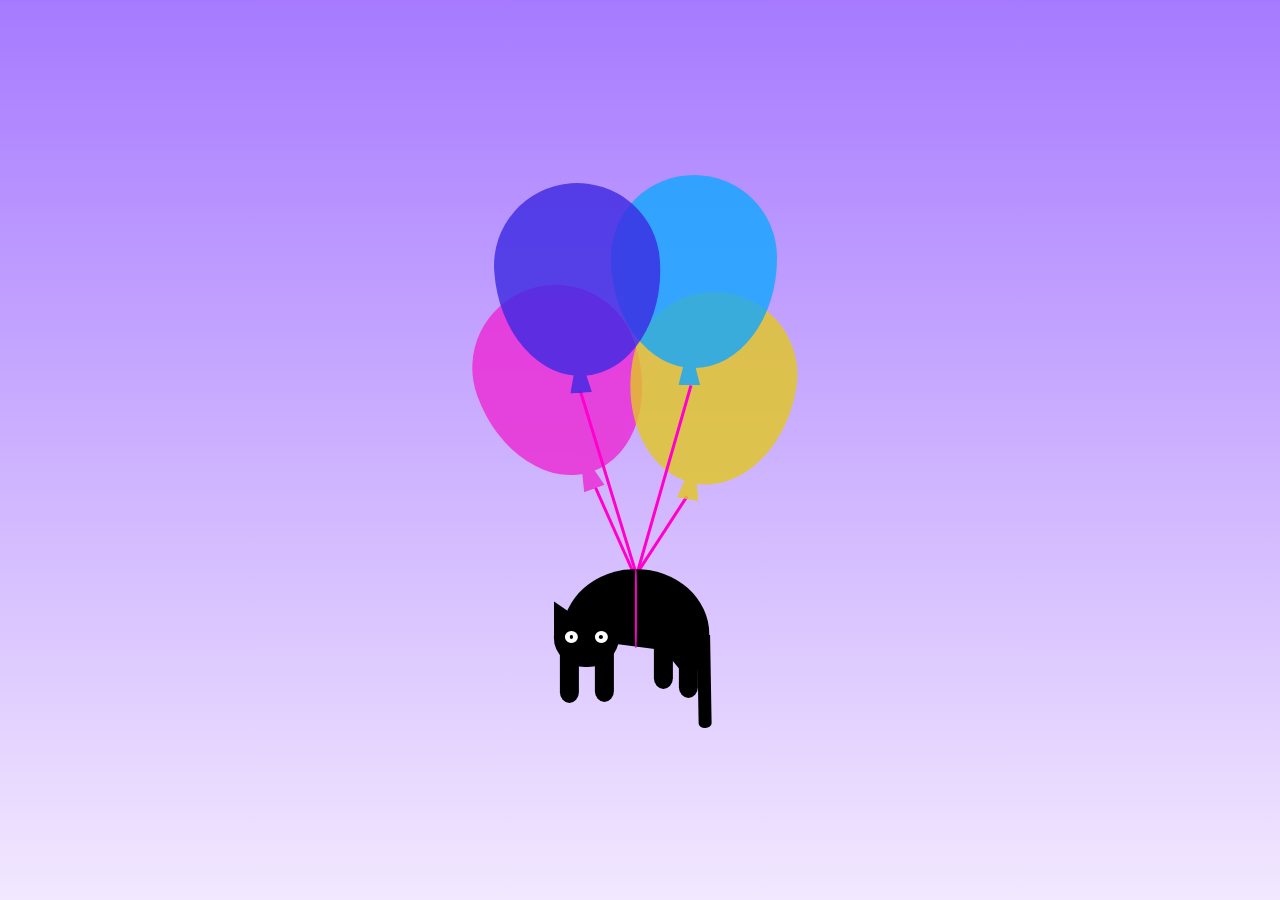
==== balloon-cat/index.html @ 65486fc3 "readme" ====
<!DOCTYPE html>
<html lang="en">

<head>
    <meta charset="UTF-8" />
    <meta name="viewport" content="width=device-width, initial-scale=1.0" />
    <link rel="stylesheet" href="balloon-cat.css" />
    <title>04_Balloon-Cat</title>
</head>

<body>
    <div class="cat-image"></div>
    <div class="cat-container">
        <div class="balloon__lines">
            <div class="balloon__line"></div>
            <div class="balloon__line"></div>
            <div class="balloon__line"></div>
            <div class="balloon__line"></div>
        </div>
        <div class="cat">
            <div class="cat__line"></div>
            <div class="cat__belly"></div>
            <div class="cat__head">
                <div class="cat__eye cat__eye--left"></div>
                <div class="cat__eye cat__eye--right"></div>
            </div>
            <div class="cat__legs">
                <div class="cat__leg"></div>
                <div class="cat__leg"></div>
                <div class="cat__leg"></div>
                <div class="cat__leg"></div>
            </div>
            <div class="cat__tail"></div>

        </div>
        <div class="balloons">
            <div class="balloon"></div>
            <div class="balloon"></div>
            <div class="balloon"></div>
            <div class="balloon"></div>
        </div>

    </div>
</body>

</html>
---- balloon-cat/balloon-cat.css ----
:root {
  --size: 60;
  --unit: calc((var(--size) / 430) * 1vmin);
}

* {
  margin: 0px;
  padding: 0px;
  box-sizing: border-box;
}

body {
  width: 100vw;
  height: 100vh;
  display: flex;
  justify-content: center;
  align-items: center;
  background: linear-gradient(0deg, rgb(242, 232, 255), rgba(86, 0, 255, 0.52));
}

.cat-image {
  background-image: url("./cat.png");
  background-position: center;
  background-repeat: no-repeat;
  background-size: cover;
  height: calc(450 * var(--unit));
  width: calc(430 * var(--unit));
  opacity: 0;
  position: fixed;
}

.cat-container {
  height: calc(450 * var(--unit));
  width: calc(430 * var(--unit));
  position: relative;
  display: flex;
  justify-content: center;
  align-items: center;
}
.cat-container .balloons {
  position: absolute;
  width: 67%;
  height: 71%;
  top: 0;
}
.cat-container .balloon {
  width: 46%;
  height: 48%;
  position: absolute;
  border-radius: 70% 70% 70% 70%/60% 60% 80% 80%;
  transform: rotate(-20deg);
  opacity: 0.8;
}
.cat-container .balloon::after {
  content: "";
  width: 13%;
  height: 20%;
  position: absolute;
  background-color: inherit;
  bottom: -9%;
  left: 47%;
  transform: translate(-50%, 0);
  clip-path: polygon(45% 0, 55% 0, 100% 100%, 0 100%);
}
.cat-container .balloon:nth-child(1) {
  top: 29%;
  left: 5%;
  background-color: #ec27d4;
}
.cat-container .balloon:nth-child(2) {
  top: 31%;
  right: 7%;
  transform: rotate(10deg);
  background-color: #e2c721;
}
.cat-container .balloon:nth-child(3) {
  top: 2%;
  right: 12%;
  transform: rotate(0deg);
  background-color: #11a7ff;
  z-index: 2;
}
.cat-container .balloon:nth-child(4) {
  top: 4%;
  left: 10%;
  transform: rotate(-4deg);
  background-color: #3b29e1;
  z-index: 2;
}
.cat-container .balloon__line {
  width: calc(2 * var(--unit));
  bottom: 25%;
  background-color: #ff00cd;
  position: absolute;
  transform-origin: 50% 100%;
}
.cat-container .balloon__line:nth-child(1) {
  transform: rotate(-24deg);
  height: 20%;
}
.cat-container .balloon__line:nth-child(2) {
  transform: rotate(-17deg);
  z-index: 1;
  height: 37%;
}
.cat-container .balloon__line:nth-child(3) {
  transform: translate(0, -31%) rotate(16deg);
  left: 49%;
  bottom: 17%;
  z-index: 1;
  height: 35%;
}
.cat-container .balloon__line:nth-child(4) {
  transform: rotate(33deg);
  left: 47%;
  height: 20%;
}
.cat-container .cat {
  width: calc(126 * var(--unit));
  height: calc(130 * var(--unit));
  position: absolute;
  bottom: 0;
  left: 49%;
  transform: translate(-50%, 0);
  z-index: 2;
}
.cat-container .cat__line {
  width: calc(2 * var(--unit));
  bottom: 25%;
  background-color: #ff00cd;
  position: absolute;
  transform-origin: 50% 100%;
  height: 48%;
  position: absolute;
  left: 50%;
  top: 0;
  z-index: 1;
  border-radius: 25%;
}
.cat-container .cat__eye {
  width: 20%;
  height: 20%;
  border-radius: 50%;
  background-color: white;
  position: absolute;
  top: 40%;
  display: flex;
  justify-content: center;
  align-items: center;
}
.cat-container .cat__eye::after {
  content: "";
  position: absolute;
  width: 30%;
  height: 30%;
  background-color: black;
  border-radius: 50%;
}
.cat-container .cat__eye::before {
  content: "";
  position: absolute;
  width: 100%;
  height: 50%;
  background-color: black;
  border-radius: 50% 50% 0 0;
  top: 0;
  visibility: hidden;
}
.cat-container .cat__eye--left {
  left: 17%;
}
.cat-container .cat__eye--right {
  right: 17%;
}
.cat-container .cat__head {
  width: 41%;
  height: 37%;
  border-radius: 48%;
  position: absolute;
  background-color: black;
  top: 23%;
  left: -1%;
}
.cat-container .cat__head::before {
  content: "";
  position: absolute;
  left: 0;
  top: -9%;
  background-color: black;
  height: 55%;
  width: 26%;
  clip-path: polygon(0 0, 100% 35%, 0 100%);
}
.cat-container .cat__belly {
  background-color: black;
  width: 93%;
  height: 80%;
  border-radius: 50%;
  left: 51%;
  position: absolute;
  transform: translate(-50%, 0);
  clip-path: polygon(0 0, 100% 0, 100% 105%, 69% 62%, 0 52%);
}
.cat-container .cat__legs {
  width: 100%;
  height: 41%;
  bottom: 17%;
  position: absolute;
}
.cat-container .cat__leg {
  width: 12%;
  height: 80%;
  background-color: black;
  position: absolute;
  border-radius: 0 0 50% 50%/0 0 20% 20%;
}
.cat-container .cat__leg:nth-child(1) {
  left: 3%;
  bottom: 3%;
}
.cat-container .cat__leg:nth-child(2) {
  left: 25%;
  bottom: 4%;
}
.cat-container .cat__leg:nth-child(3) {
  right: 26%;
  bottom: 24%;
}
.cat-container .cat__leg:nth-child(4) {
  right: 10%;
  bottom: 10%;
}
.cat-container .cat__tail {
  width: 8%;
  height: 57%;
  right: 2%;
  background-color: black;
  bottom: 3%;
  position: absolute;
  border-radius: 0 0 50% 50%/0 0 5% 5%;
  transform: rotate(-1deg);
}

/*# sourceMappingURL=balloon-cat.css.map */
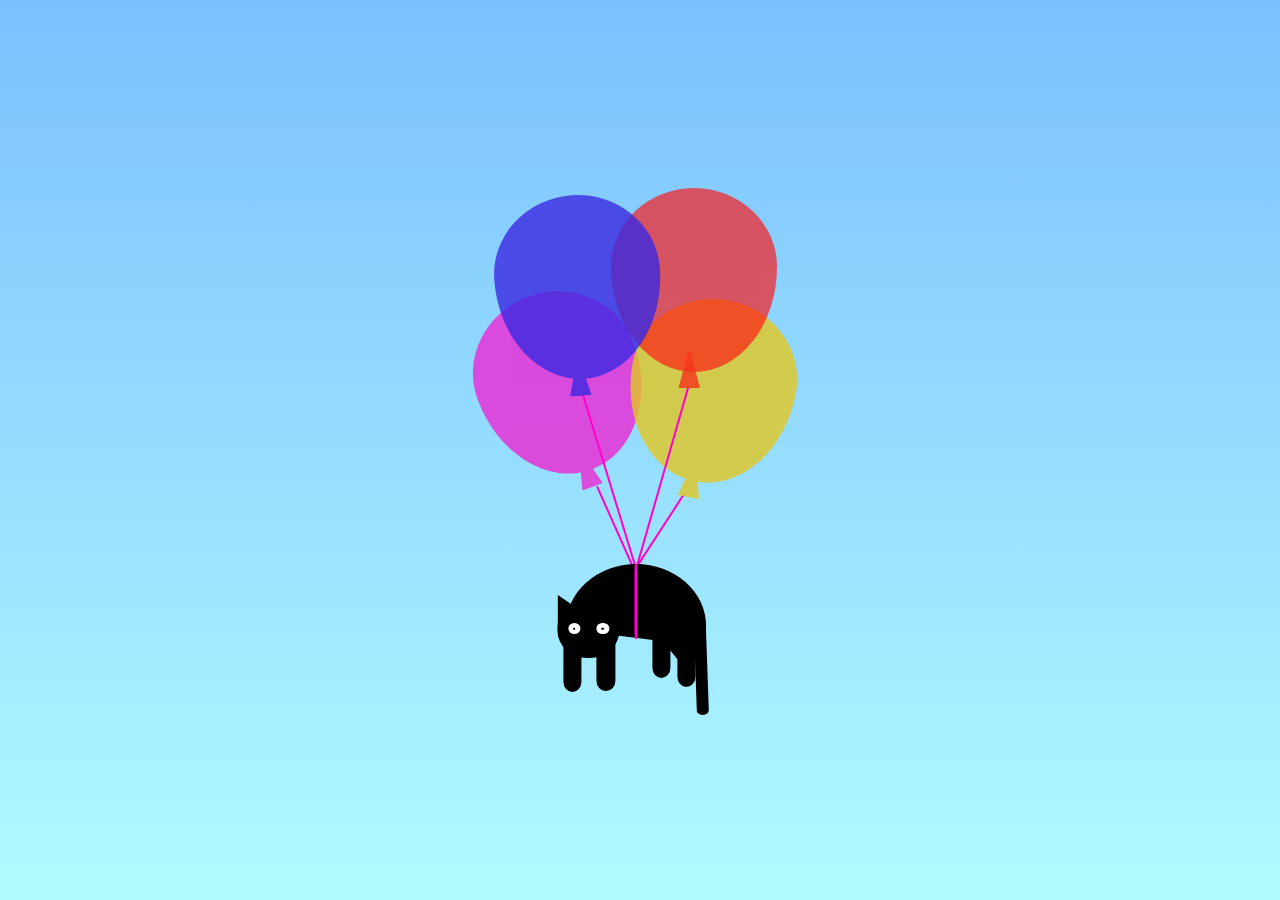
==== commit 6b2b3b75: "balloon cat animation" ====
--- a/balloon-cat/index.html
+++ b/balloon-cat/index.html
@@ -9,7 +9,6 @@
 </head>
 
 <body>
-    <div class="cat-image"></div>
     <div class="cat-container">
         <div class="balloon__lines">
             <div class="balloon__line"></div>
--- a/balloon-cat/balloon-cat.css
+++ b/balloon-cat/balloon-cat.css
@@ -1,6 +1,14 @@
 :root {
   --size: 60;
-  --unit: calc((var(--size) / 430) * 1vmin);
+  --default-width: 450;
+  --unit: calc((var(--size) / var(--default-width)) * 1vmin);
+  --background: linear-gradient(0deg, rgb(177 251 255), rgb(0 134 255 / 52%));
+  --cat-body: #000;
+  --balloon-one: #ec27d4;
+  --balloon-two: #e2c721;
+  --balloon-three: #ff1111d1;
+  --balloon-four: #3b29e1;
+  --line: #ff00cd;
 }
 
 * {
@@ -14,28 +22,19 @@
   height: 100vh;
   display: flex;
   justify-content: center;
-  align-items: center;
-  background: linear-gradient(0deg, rgb(242, 232, 255), rgba(86, 0, 255, 0.52));
-}
-
-.cat-image {
-  background-image: url("./cat.png");
-  background-position: center;
-  background-repeat: no-repeat;
-  background-size: cover;
-  height: calc(450 * var(--unit));
-  width: calc(430 * var(--unit));
-  opacity: 0;
-  position: fixed;
+  background: var(--background);
 }
 
 .cat-container {
-  height: calc(450 * var(--unit));
-  width: calc(430 * var(--unit));
+  height: calc(var(--default-width) * var(--unit));
+  width: calc(var(--default-width) * var(--unit));
   position: relative;
   display: flex;
   justify-content: center;
   align-items: center;
+  top: 50%;
+  transform: translate(0, -50%);
+  animation: balloonsFly 10s infinite ease-in-out;
 }
 .cat-container .balloons {
   position: absolute;
@@ -65,32 +64,32 @@
 .cat-container .balloon:nth-child(1) {
   top: 29%;
   left: 5%;
-  background-color: #ec27d4;
+  background-color: var(--balloon-one);
 }
 .cat-container .balloon:nth-child(2) {
   top: 31%;
   right: 7%;
   transform: rotate(10deg);
-  background-color: #e2c721;
+  background-color: var(--balloon-two);
 }
 .cat-container .balloon:nth-child(3) {
   top: 2%;
   right: 12%;
   transform: rotate(0deg);
-  background-color: #11a7ff;
+  background-color: var(--balloon-three);
   z-index: 2;
 }
 .cat-container .balloon:nth-child(4) {
   top: 4%;
   left: 10%;
   transform: rotate(-4deg);
-  background-color: #3b29e1;
+  background-color: var(--balloon-four);
   z-index: 2;
 }
 .cat-container .balloon__line {
   width: calc(2 * var(--unit));
   bottom: 25%;
-  background-color: #ff00cd;
+  background-color: var(--line);
   position: absolute;
   transform-origin: 50% 100%;
 }
@@ -144,27 +143,29 @@
   background-color: white;
   position: absolute;
   top: 40%;
-  display: flex;
-  justify-content: center;
-  align-items: center;
 }
 .cat-container .cat__eye::after {
   content: "";
   position: absolute;
-  width: 30%;
-  height: 30%;
-  background-color: black;
+  width: 20%;
+  height: 20%;
+  background-color: var(--cat-body);
   border-radius: 50%;
+  top: 50%;
+  left: 50%;
+  transform: translate(-50%, -50%);
+  animation: eyeRoll 10s linear infinite;
 }
 .cat-container .cat__eye::before {
   content: "";
   position: absolute;
   width: 100%;
   height: 50%;
-  background-color: black;
+  background-color: var(--cat-body);
   border-radius: 50% 50% 0 0;
   top: 0;
-  visibility: hidden;
+  opacity: 0;
+  animation: eyeBlink 10s linear infinite;
 }
 .cat-container .cat__eye--left {
   left: 17%;
@@ -177,7 +178,7 @@
   height: 37%;
   border-radius: 48%;
   position: absolute;
-  background-color: black;
+  background-color: var(--cat-body);
   top: 23%;
   left: -1%;
 }
@@ -186,13 +187,13 @@
   position: absolute;
   left: 0;
   top: -9%;
-  background-color: black;
+  background-color: var(--cat-body);
   height: 55%;
   width: 26%;
   clip-path: polygon(0 0, 100% 35%, 0 100%);
 }
 .cat-container .cat__belly {
-  background-color: black;
+  background-color: var(--cat-body);
   width: 93%;
   height: 80%;
   border-radius: 50%;
@@ -210,7 +211,7 @@
 .cat-container .cat__leg {
   width: 12%;
   height: 80%;
-  background-color: black;
+  background-color: var(--cat-body);
   position: absolute;
   border-radius: 0 0 50% 50%/0 0 20% 20%;
 }
@@ -234,11 +235,59 @@
   width: 8%;
   height: 57%;
   right: 2%;
-  background-color: black;
+  background-color: var(--cat-body);
   bottom: 3%;
   position: absolute;
   border-radius: 0 0 50% 50%/0 0 5% 5%;
-  transform: rotate(-1deg);
+  transform: rotate(-2deg);
+  animation: tailWave 10s ease infinite;
+}
+
+@keyframes balloonsFly {
+  0% {
+    transform: translate(0, 80%) rotate(3deg);
+  }
+  50% {
+    transform: translate(0, -50%);
+  }
+  100% {
+    transform: translate(0, -190%);
+  }
+}
+@keyframes eyeBlink {
+  0%, 35%, 50%, 100% {
+    opacity: 0%;
+  }
+  40%, 49% {
+    opacity: 100%;
+  }
+}
+@keyframes eyeRoll {
+  0%, 70%, 90% {
+    top: 15%;
+    width: 20%;
+    height: 20%;
+  }
+  20% {
+    top: 70%;
+    left: 80%;
+  }
+  50% {
+    top: 50%;
+    left: 50%;
+    width: 30%;
+    height: 30%;
+  }
+}
+@keyframes tailWave {
+  0%, 50%, 80% {
+    transform: rotate(-2deg);
+    right: 2%;
+  }
+  60% {
+    transform: rotate(6deg);
+    right: 6%;
+  }
 }
 
 /*# sourceMappingURL=balloon-cat.css.map */
